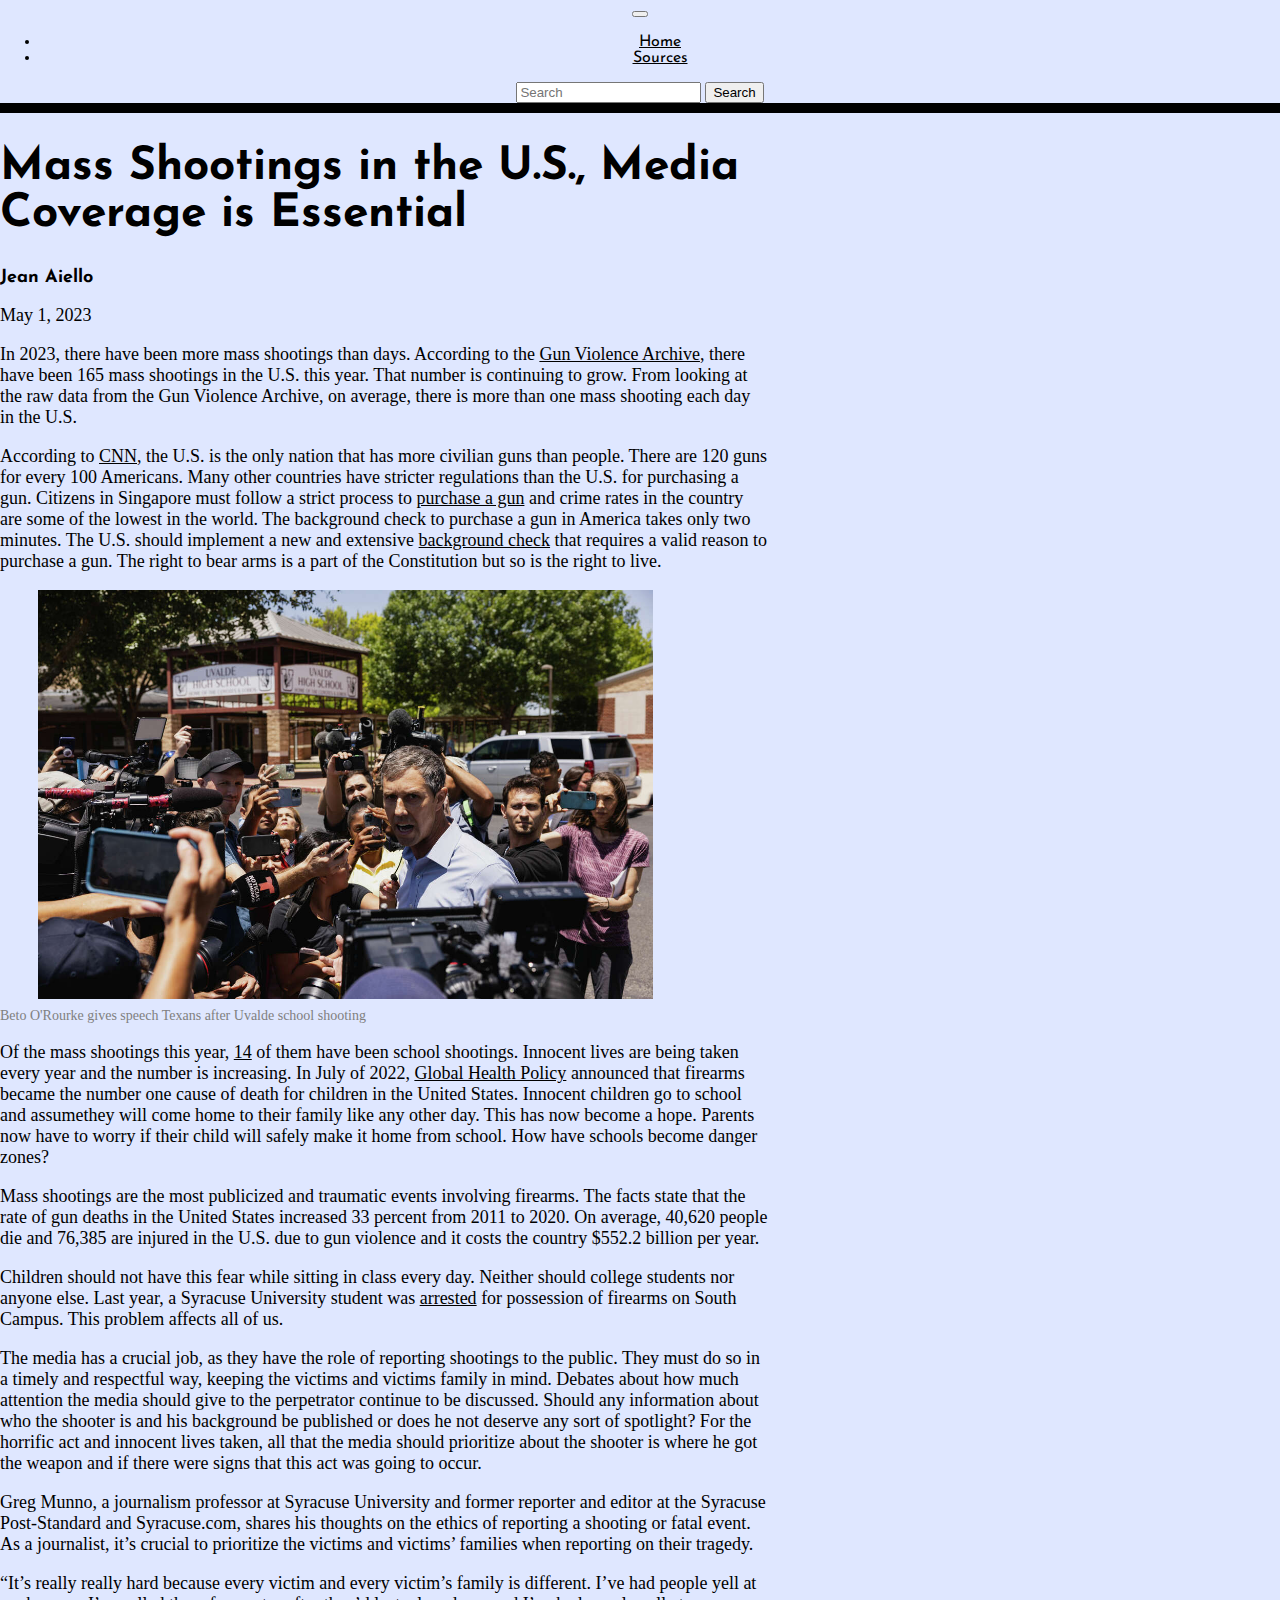
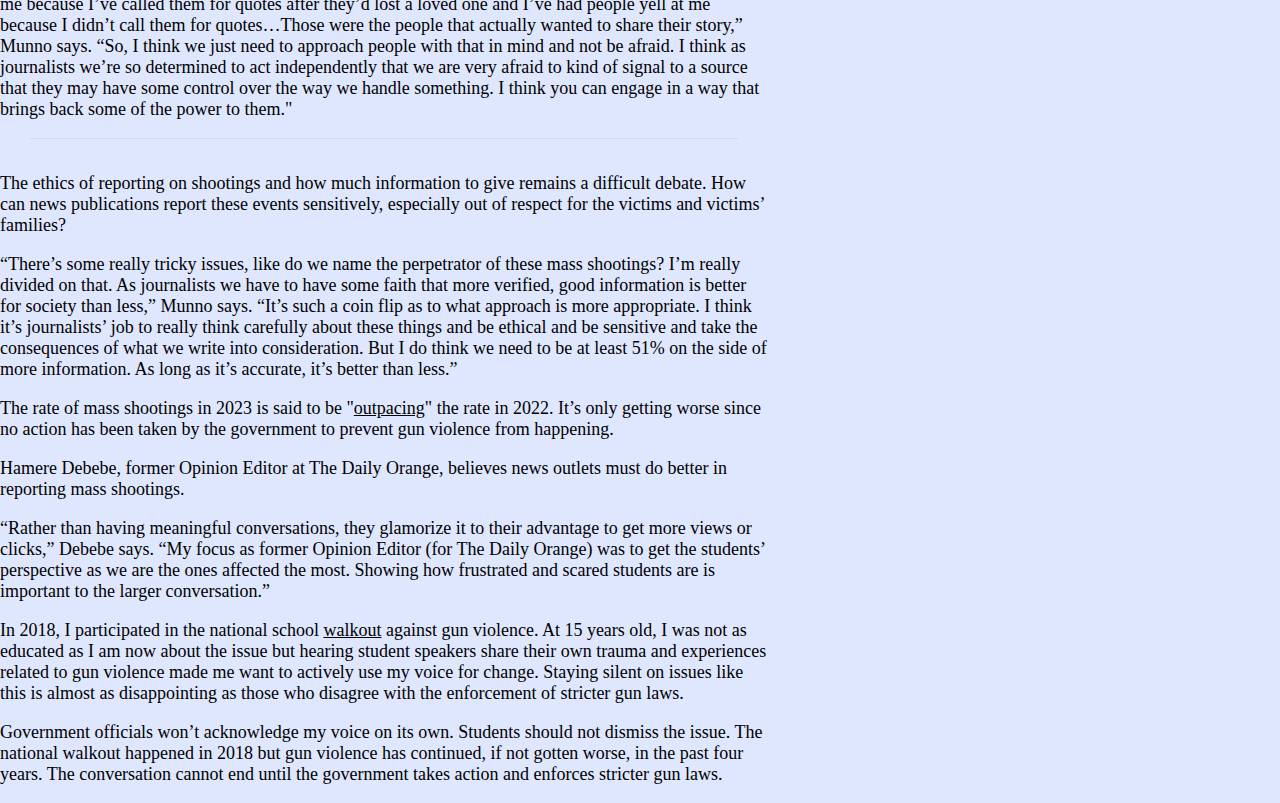
==== massshootingsmediacoverage.html @ d5dd96f1 "Add files via upload" ====
<!DOCTYPE html>
<html lang="en">
  <head>
    <meta charset="utf-8">

    <link rel="stylesheet" href="css/fonts/fonts.css">
    <link rel="stylesheet" href="jnlfinalmain.css">
    <link rel="preconnect" href="https://fonts.googleapis.com">
    <link rel="preconnect" href="https://fonts.gstatic.com" crossorigin>
    <link href="https://fonts.googleapis.com/css2?family=Josefin+Sans:wght@500&display=swap" rel="stylesheet">
    <link href="https://cdn.jsdelivr.net/npm/bootstrap@5.3.0-alpha3/dist/css/bootstrap.min.css" rel="stylesheet" integrity="sha384-KK94CHFLLe+nY2dmCWGMq91rCGa5gtU4mk92HdvYe+M/SXH301p5ILy+dN9+nJOZ" crossorigin="anonymous">
    <style>
      body {
        background-color: #DFE7FF;
      }
    </style>
  </head>
  <body>

    <div class="container">

      <div class="row">

        <div class="col">
      
          <nav class="navbar navbar-expand-lg bg-body-tertiary">
      <div class="container-fluid">
        <button class="navbar-toggler" type="button" data-bs-toggle="collapse" data-bs-target="#navbarSupportedContent" aria-controls="navbarSupportedContent" aria-expanded="false" aria-label="Toggle navigation">
          <span class="navbar-toggler-icon"></span>
        </button>
        <div class="collapse navbar-collapse" id="navbarSupportedContent">
          <ul class="navbar-nav me-auto mb-2 mb-lg-0">
            <li class="nav-item">
              <a class="nav-link active" aria-current="page" href="#">Home</a>
            </li>
            <li class="nav-item">
              <a class="nav-link active" href="https://docs.google.com/spreadsheets/d/1XQMjO-5_UGVssOjiPVIv0SybOjnzpSaMcqZqHkk5kwU/edit?usp=sharing">
            Sources
              </a>
            </li>
          </ul>
          <form class="d-flex" role="search">
            <input class="form-control me-2" type="search" placeholder="Search" aria-label="Search">
            <button class="btn btn-outline-success" type="submit">Search</button>
          </form>
        </div>
      </div>
    </nav>

        </div>
    
      </div>

      <div class="row">
    <article>

      <header>
        <h1 class="headline">Mass Shootings in the U.S., Media Coverage is Essential</h1>
        <p class="byline">Jean Aiello<p>May 1, 2023</p>
      </header>

      
      <div class="row">

        <div class="col-sm col-md-8">

          <p>In 2023, there have been more mass shootings than days. According to the <a href="https://www.gunviolencearchive.org/query/0484b316-f676-44bc-97ed-ecefeabae077/map///">Gun Violence Archive</a>, there have been 165 mass shootings in the U.S. this year. That number is continuing to grow. From looking at the raw data from the Gun Violence Archive, on average, there is more than one mass shooting each day in the U.S.</p>

          <p>According to <a href="https://www.cnn.com/2021/11/26/world/us-gun-culture-world-comparison-intl-cmd/index.html///">CNN</a>, the U.S. is the only nation that has more civilian guns than people. There are 120 guns for every 100 Americans. Many other countries have stricter regulations than the U.S. for purchasing a gun. Citizens in Singapore must follow a strict process to <a href="https://www.gunpolicy.org/firearms/region/singapore///">purchase a gun</a> and crime rates in the country are some of the lowest in the world. The background check to purchase a gun in America takes only two minutes. The U.S. should implement a new and extensive <a href="https://money.cnn.com/2015/06/19/news/guns-background-checks/index.html///">background check</a> that requires a valid reason to purchase a gun. The right to bear arms is a part of the Constitution but so is the right to live.</p>

        </div>

        <div class="col-sm col-md-0.5">
          <img class="simage" src="reporters.jpeg">
          <p class="caption">Beto O'Rourke gives speech Texans after Uvalde school shooting</p>
        </div>
      </div>

      <p>Of the mass shootings this year, <a href="https://www.edweek.org/leadership/school-shootings-this-year-how-many-and-where/2023/01#:~:text=In%202023%2C%20we%20continue%20this,158%20such%20shootings%20since%202018%20///">14</a> of them have been school shootings. Innocent lives are being taken every year and the number is increasing. In July of 2022, <a href="https://www.kff.org/global-health-policy/issue-brief/child-and-teen-firearm-mortality-in-the-u-s-and-peer-countries////">Global Health Policy</a> announced that firearms became the number one cause of death for children in the United States. Innocent children go to school and assumethey will come home to their family like any other day. This has now become a hope. Parents now have to worry if their child will safely make it home from school. How have schools become danger zones?</p>

      <p>Mass shootings are the most publicized and traumatic events involving firearms. The facts state that the rate of gun deaths in the United States increased 33 percent from 2011 to 2020. On average, 40,620 people die and 76,385 are injured in the U.S. due to gun violence and it costs the country $552.2 billion per year.</p>


      <p>Children should not have this fear while sitting in class every day. Neither should college students nor anyone else. Last year, a Syracuse University student was <a href="https://dailyorange.com/2021/07/student-arrested-possession-firearms////">arrested</a> for possession of firearms on South Campus. This problem affects all of us.</p>

       <div>
        <script type="text/javascript" defer src="https://datawrapper.dwcdn.net/ccN2K/embed.js?v=1" charset="utf-8"></script><noscript><img src="https://datawrapper.dwcdn.net/ccN2K/full.png" alt="" /></noscript>
      </div>

      <p>The media has a crucial job, as they have the role of reporting shootings to the public. They must do so in a timely and respectful way, keeping the victims and victims family in mind. Debates about how much attention the media should give to the perpetrator continue to be discussed. Should any information about who the shooter is and his background be published or does he not deserve any sort of spotlight? For the horrific act and innocent lives taken, all that the media should prioritize about the shooter is where he got the weapon and if there were signs that this act was going to occur.</p>

      <p>Greg Munno, a journalism professor at Syracuse University and former reporter and editor at the Syracuse Post-Standard and Syracuse.com, shares his thoughts on the ethics of reporting a shooting or fatal event. As a journalist, it’s crucial to prioritize the victims and victims’ families when reporting on their tragedy.</p>
      <p>“It’s really really hard because every victim and every victim’s family is different. I’ve had people yell at me because I’ve called them for quotes after they’d lost a loved one and I’ve had people yell at me because I didn’t call them for quotes…Those were the people that actually wanted to share their story,” Munno says. “So, I think we just need to approach people with that in mind and not be afraid. I think as journalists we’re so determined to act independently that we are very afraid to kind of signal to a source that they may have some control over the way we handle something. I think you can engage in a way that brings back some of the power to them."</p>

      <div class="infogram-embed" data-id="a32eb466-44a8-42a6-b55f-9a1b4545afba" data-type="interactive" data-title="Note Board"></div><script>!function(e,i,n,s){var t="InfogramEmbeds",d=e.getElementsByTagName("script")[0];if(window[t]&&window[t].initialized)window[t].process&&window[t].process();else if(!e.getElementById(n)){var o=e.createElement("script");o.async=1,o.id=n,o.src="https://e.infogram.com/js/dist/embed-loader-min.js",d.parentNode.insertBefore(o,d)}}(document,0,"infogram-async");</script><div style="padding:8px 0;font-family:Arial!important;font-size:13px!important;line-height:15px!important;text-align:center;border-top:1px solid #dadada;margin:0 30px"></div>


      <p>The ethics of reporting on shootings and how much information to give remains a difficult debate. How can news publications report these events sensitively, especially out of respect for the victims and victims’ families?</p>
      <p>“There’s some really tricky issues, like do we name the perpetrator of these mass shootings? I’m really divided on that. As journalists we have to have some faith that more verified, good information is better for society than less,” Munno says. “It’s such a coin flip as to what approach is more appropriate. I think it’s journalists’ job to really think carefully about these things and be ethical and be sensitive and take the consequences of what we write into consideration. But I do think we need to be at least 51% on the side of more information. As long as it’s accurate, it’s better than less.”</p>

      <p>The rate of mass shootings in 2023 is said to be "<a href="https://www.westernslopenow.com/crime/the-us-surpasses-140-mass-shootings-in-2023-heres-every-event-mapped////">outpacing</a>" the rate in 2022. It’s only getting worse since no action has been taken by the government to prevent gun violence from happening.</p>


      <div class="flourish-embed flourish-map" data-src="visualisation/13508793"><script src="https://public.flourish.studio/resources/embed.js"></script></div>

      <p>Hamere Debebe, former Opinion Editor at The Daily Orange, believes news outlets must do better in reporting mass shootings.</p>
      <p>“Rather than having meaningful conversations, they glamorize it to their advantage to get more views or clicks,” Debebe says. “My focus as former Opinion Editor (for The Daily Orange) was to get the students’ perspective as we are the ones affected the most. Showing how frustrated and scared students are is important to the larger conversation.”</p>


      <p>In 2018, I participated in the national school <a href="https://www.nytimes.com/2018/03/14/us/school-walkout.html///">walkout</a> against gun violence. At 15 years old, I was not as educated as I am now about the issue but hearing student speakers share their own trauma and experiences related to gun violence made me want to actively use my voice for change. Staying silent on issues like this is almost as disappointing as those who disagree with the enforcement of stricter gun laws.</p>

      <p>Government officials won’t acknowledge my voice on its own. Students should not dismiss the issue. The national walkout happened in 2018 but gun violence has continued, if not gotten worse, in the past four years. The conversation cannot end until the government takes action and enforces stricter gun laws.</p>


      </article>

      <script src="https://cdn.jsdelivr.net/npm/bootstrap@5.3.0-alpha3/dist/js/bootstrap.bundle.min.js" integrity="sha384-ENjdO4Dr2bkBIFxQpeoTz1HIcje39Wm4jDKdf19U8gI4ddQ3GYNS7NTKfAdVQSZe" crossorigin="anonymous"></script>
  </body>
</html>
---- jnlfinalmain.css ----
body {
  margin: 0px;
  padding: 0px;
  background-color: #DFE7FF;
}

.logo {
  width: 100px;
}

.simage{
  width: 80%;
  margin-left: 5%;
}

.flourish-embed{
  width: 70%;
  margin-left: 15%;
}

.infogram-embed{
  width: 70%;
  margin-left: 15%;
}

.navbar{
  padding: 0px;
  margin: 0px;
}

nav {
  border-bottom: 10px solid black;
  padding: 0px;
  margin: 0px;
  text-align: center;
}


.card {
  font-family: 'Josefin Sans', sans-serif;
}


.logoname {
  font-family: Basier, Arial, sans-serif;
  font-size: 45px;
  letter-spacing: 1px;
  font-weight: bold;
}

.sitemotto {
  color: #2c23cb;
  font-family: Basier, Arial, sans-serif;
  font-size: 20px;
  text-transform: uppercase;
  letter-spacing: 1px;
  font-weight: bold;
}

article {
  margin-left: 0%;
  width: 60%;
}

header {
    margin-top: 15px;
    font-family: Basier, Arial, sans-serif;
    font-size: 20px;
}

h1 {
  font-size: 46px;
}

.navbar-brand {
  font-family: 'Josefin Sans', sans-serif;
}

.nav-item {
  font-family: 'Josefin Sans', sans-serif;
}

.headline {
  font-family: 'Josefin Sans', sans-serif;
}

.sub {
  font-family: 'Josefin Sans', sans-serif;
}

.byline {
  font-family: 'Josefin Sans', sans-serif;
  font-weight: bold;
}

.tdpad {
  padding: 15px;
}

p {
  font-family: Pensum, "Times New Roman", serif;
  font-size: 18px;
}

.story_image {
  width: 75%;
  margin-left: 12.5%;
}

.caption {
  color: gray;
  font-size: 14px;
  margin-top: 5px;
  margin-left: 0%;
}

a {
  color: black;
}

a:hover {
  color: #717171;
  text-decoration-color: #ffcb04;
}
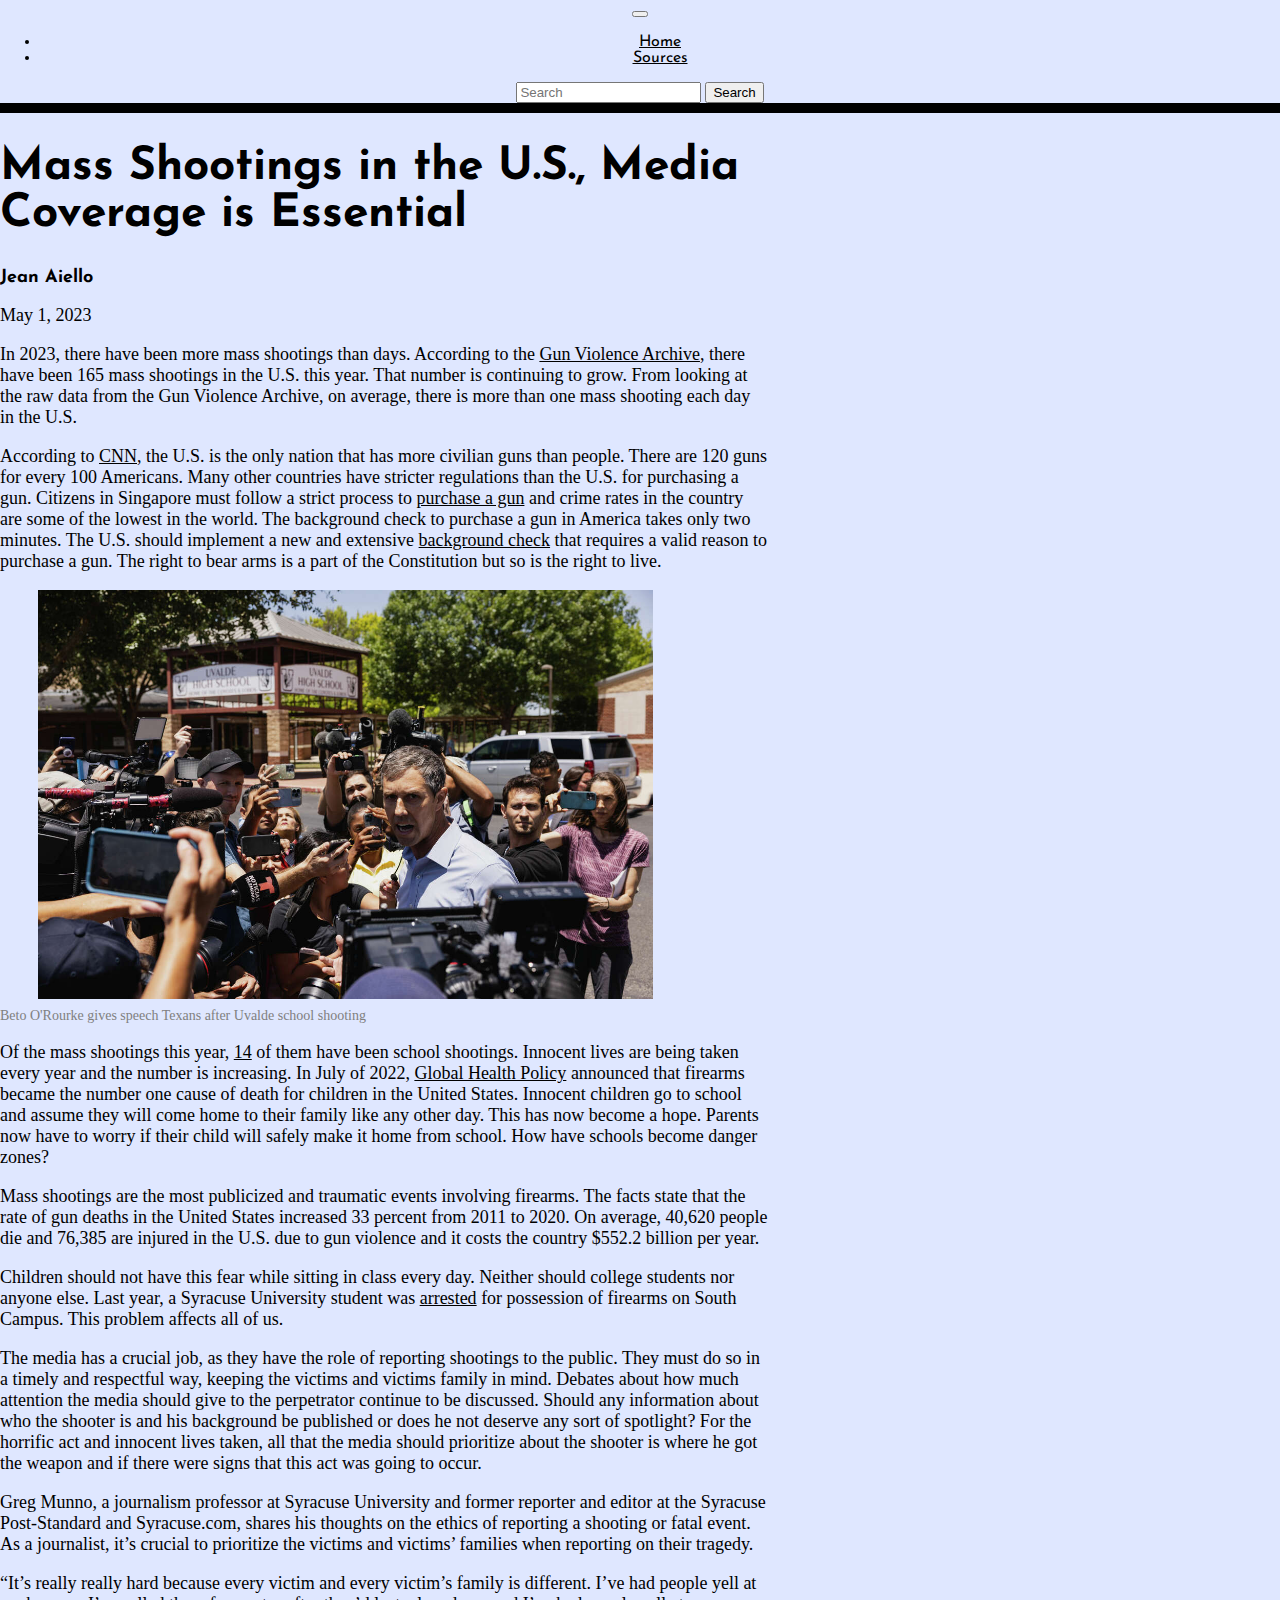
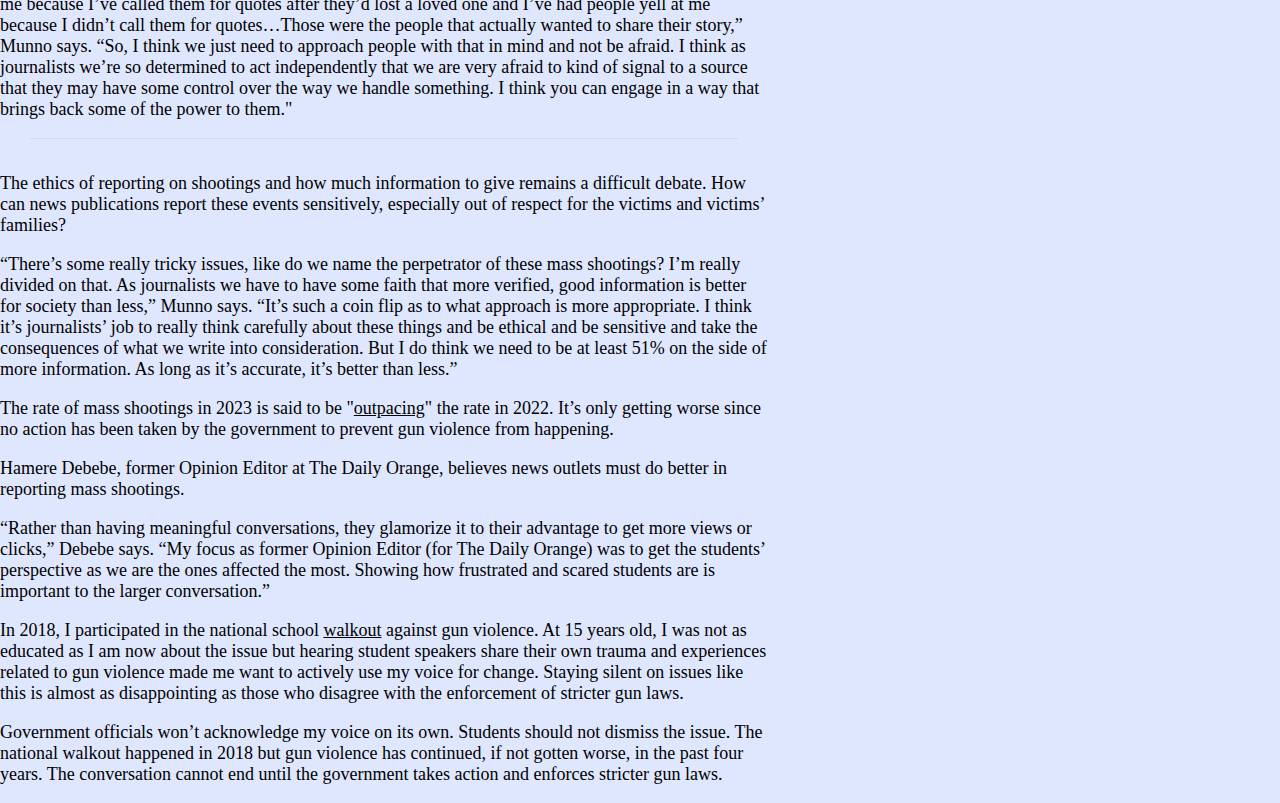
==== commit 6dcbd6d1: "Update massshootingsmediacoverage.html" ====
--- a/massshootingsmediacoverage.html
+++ b/massshootingsmediacoverage.html
@@ -76,7 +76,7 @@
         </div>
       </div>
 
-      <p>Of the mass shootings this year, <a href="https://www.edweek.org/leadership/school-shootings-this-year-how-many-and-where/2023/01#:~:text=In%202023%2C%20we%20continue%20this,158%20such%20shootings%20since%202018%20///">14</a> of them have been school shootings. Innocent lives are being taken every year and the number is increasing. In July of 2022, <a href="https://www.kff.org/global-health-policy/issue-brief/child-and-teen-firearm-mortality-in-the-u-s-and-peer-countries////">Global Health Policy</a> announced that firearms became the number one cause of death for children in the United States. Innocent children go to school and assumethey will come home to their family like any other day. This has now become a hope. Parents now have to worry if their child will safely make it home from school. How have schools become danger zones?</p>
+      <p>Of the mass shootings this year, <a href="https://www.edweek.org/leadership/school-shootings-this-year-how-many-and-where/2023/01#:~:text=In%202023%2C%20we%20continue%20this,158%20such%20shootings%20since%202018%20///">14</a> of them have been school shootings. Innocent lives are being taken every year and the number is increasing. In July of 2022, <a href="https://www.kff.org/global-health-policy/issue-brief/child-and-teen-firearm-mortality-in-the-u-s-and-peer-countries////">Global Health Policy</a> announced that firearms became the number one cause of death for children in the United States. Innocent children go to school and assume they will come home to their family like any other day. This has now become a hope. Parents now have to worry if their child will safely make it home from school. How have schools become danger zones?</p>
 
       <p>Mass shootings are the most publicized and traumatic events involving firearms. The facts state that the rate of gun deaths in the United States increased 33 percent from 2011 to 2020. On average, 40,620 people die and 76,385 are injured in the U.S. due to gun violence and it costs the country $552.2 billion per year.</p>
 
@@ -116,4 +116,4 @@
 
       <script src="https://cdn.jsdelivr.net/npm/bootstrap@5.3.0-alpha3/dist/js/bootstrap.bundle.min.js" integrity="sha384-ENjdO4Dr2bkBIFxQpeoTz1HIcje39Wm4jDKdf19U8gI4ddQ3GYNS7NTKfAdVQSZe" crossorigin="anonymous"></script>
   </body>
-</html>+</html>
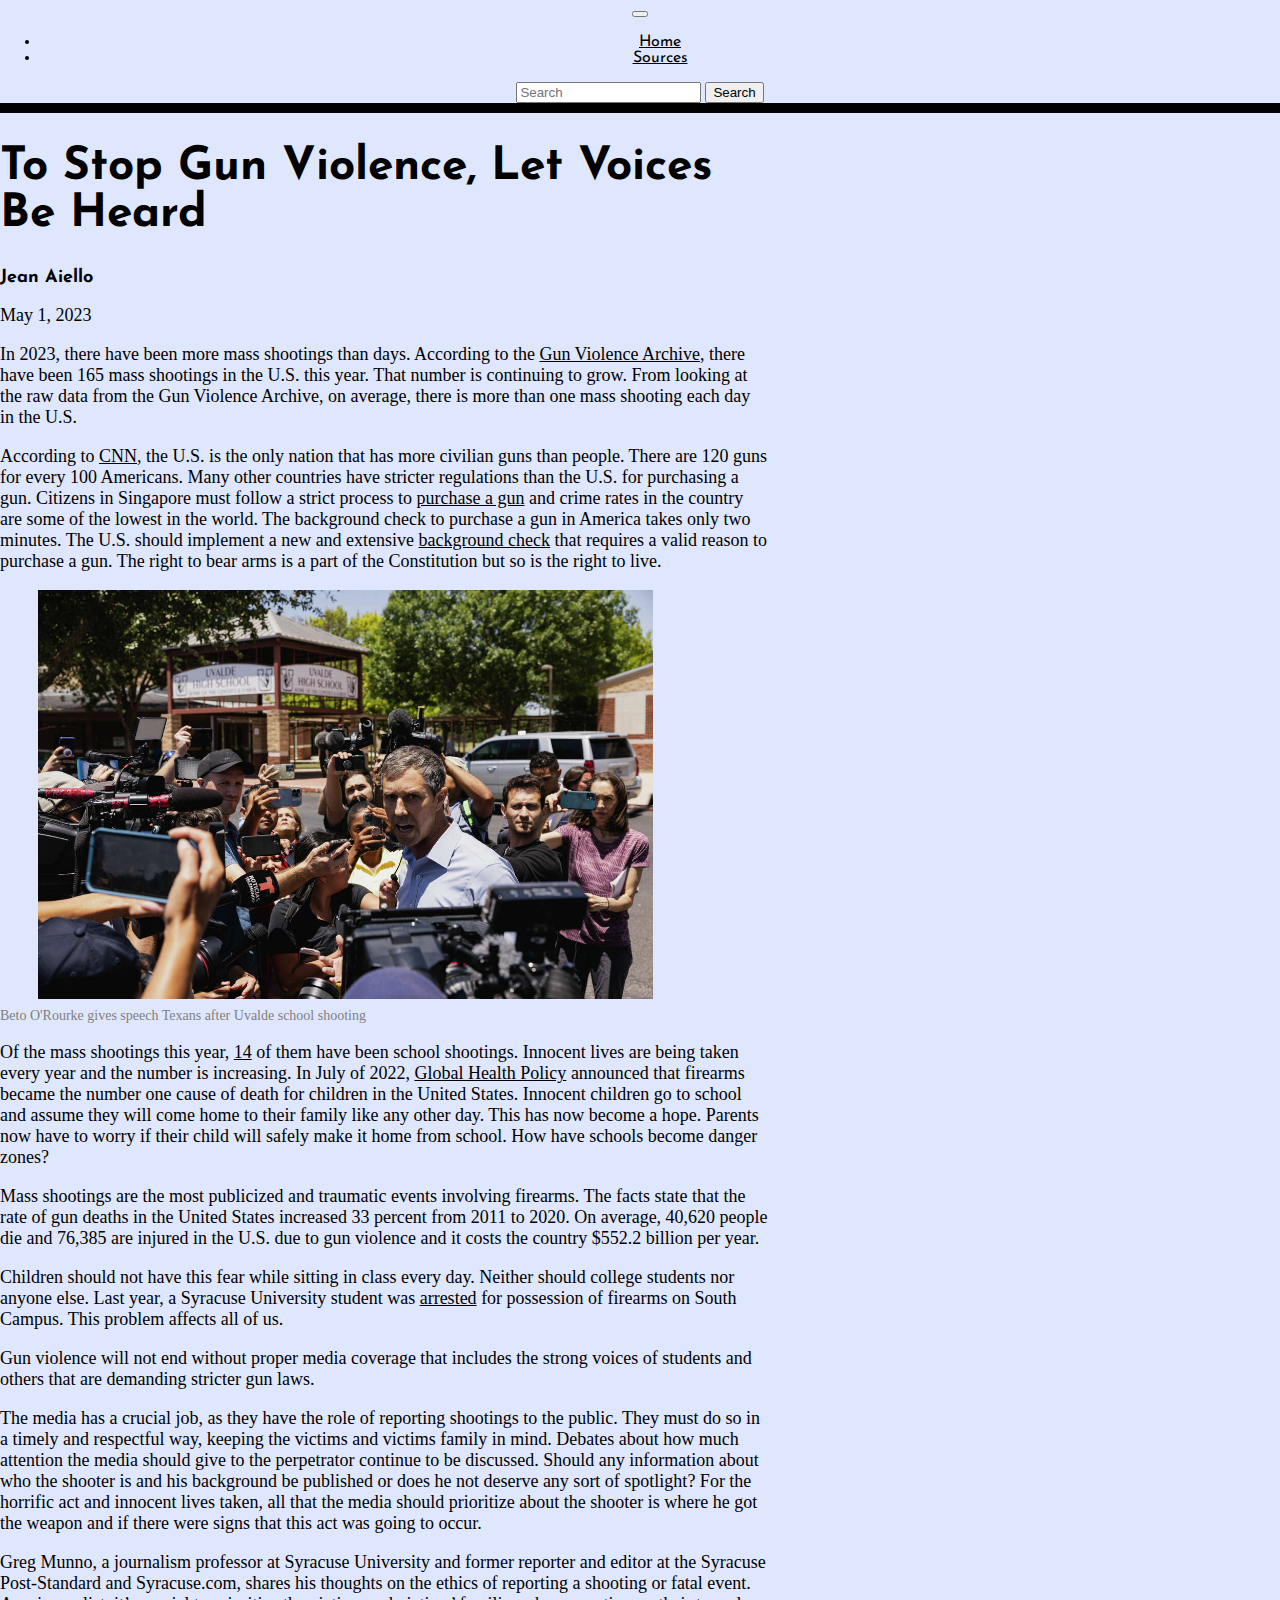
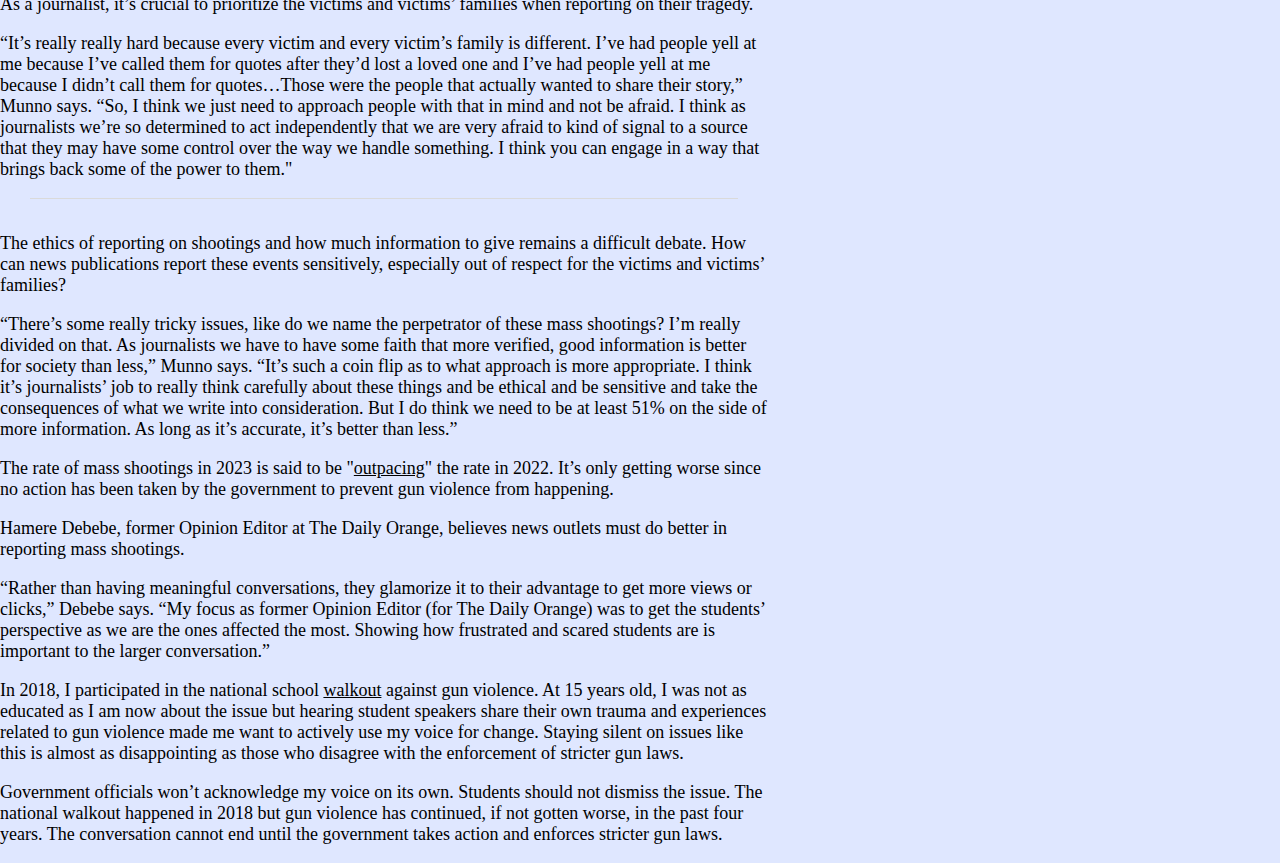
==== commit 7aa91a49: "Update massshootingsmediacoverage.html" ====
--- a/massshootingsmediacoverage.html
+++ b/massshootingsmediacoverage.html
@@ -55,7 +55,7 @@
     <article>
 
       <header>
-        <h1 class="headline">Mass Shootings in the U.S., Media Coverage is Essential</h1>
+        <h1 class="headline">To Stop Gun Violence, Let Voices Be Heard</h1>
         <p class="byline">Jean Aiello<p>May 1, 2023</p>
       </header>
 
@@ -83,6 +83,7 @@
 
       <p>Children should not have this fear while sitting in class every day. Neither should college students nor anyone else. Last year, a Syracuse University student was <a href="https://dailyorange.com/2021/07/student-arrested-possession-firearms////">arrested</a> for possession of firearms on South Campus. This problem affects all of us.</p>
 
+      <p>Gun violence will not end without proper media coverage that includes the strong voices of students and others that are demanding stricter gun laws. 
        <div>
         <script type="text/javascript" defer src="https://datawrapper.dwcdn.net/ccN2K/embed.js?v=1" charset="utf-8"></script><noscript><img src="https://datawrapper.dwcdn.net/ccN2K/full.png" alt="" /></noscript>
       </div>
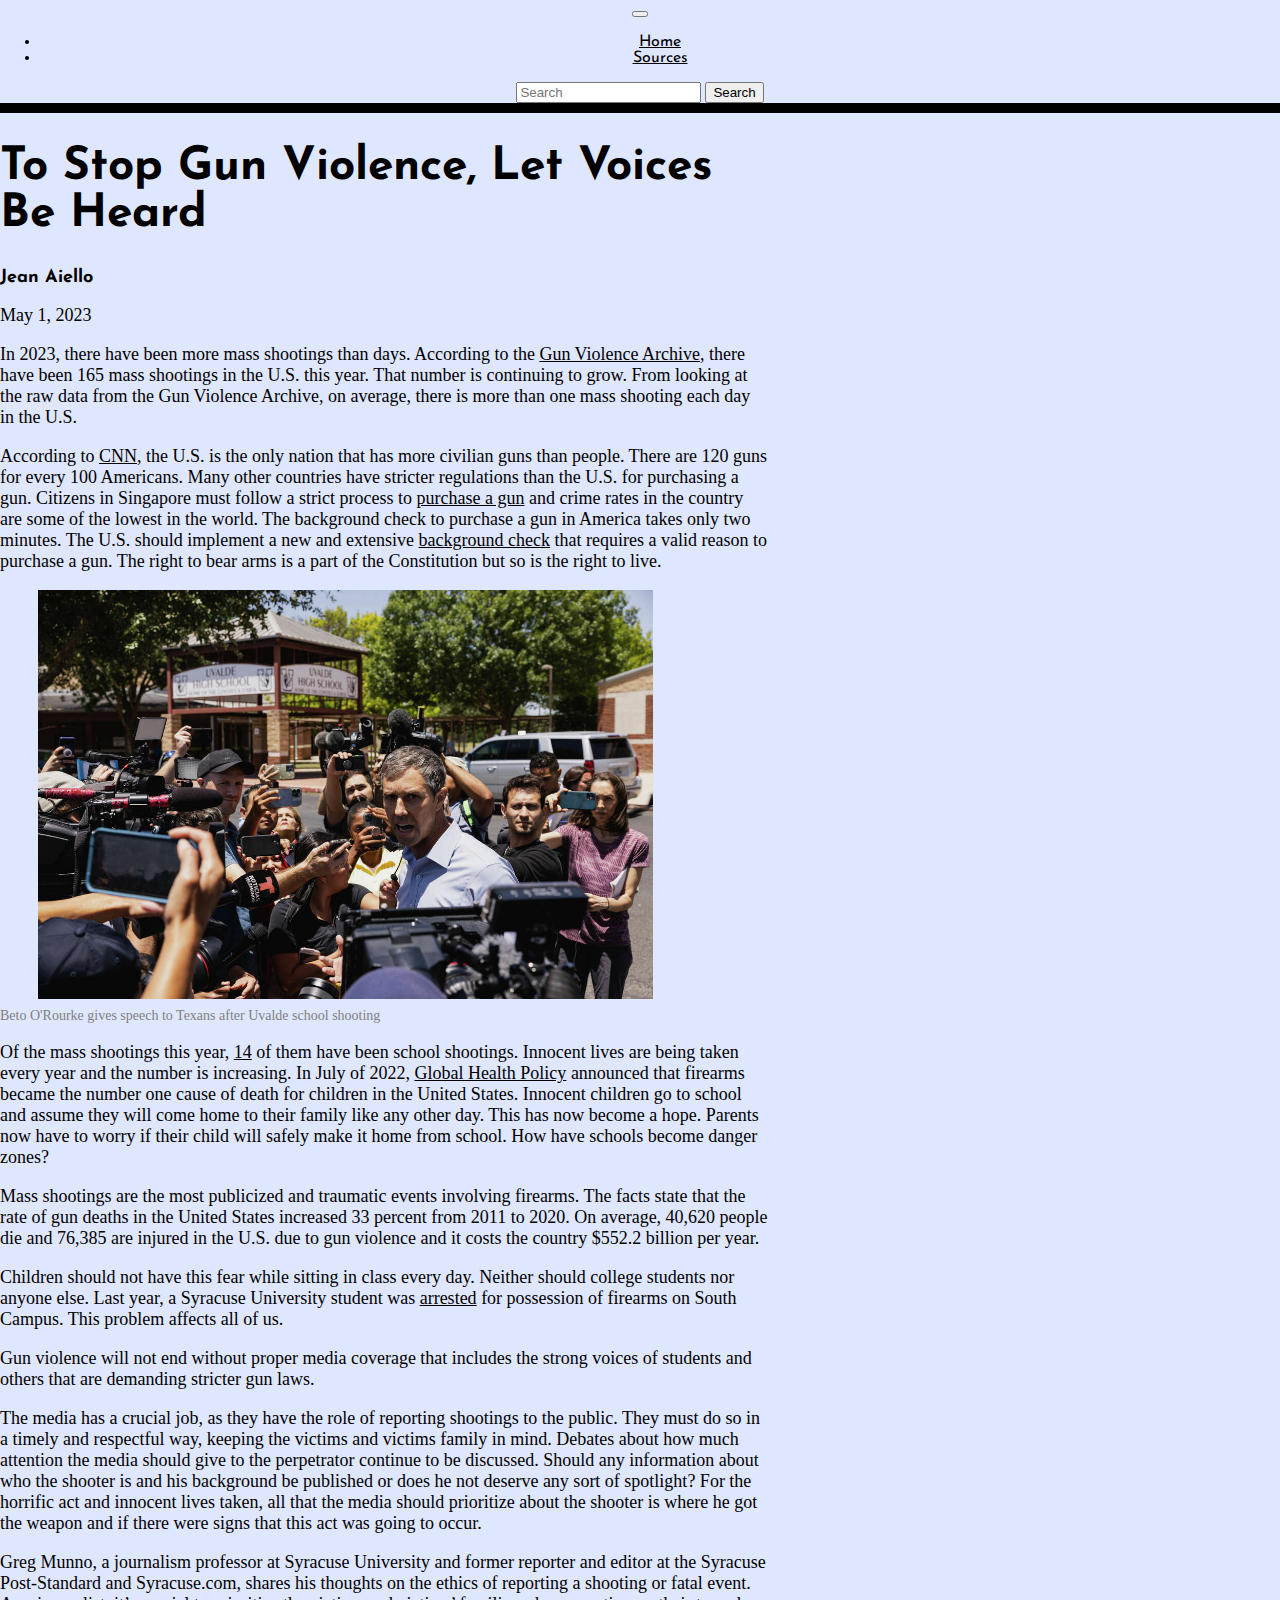
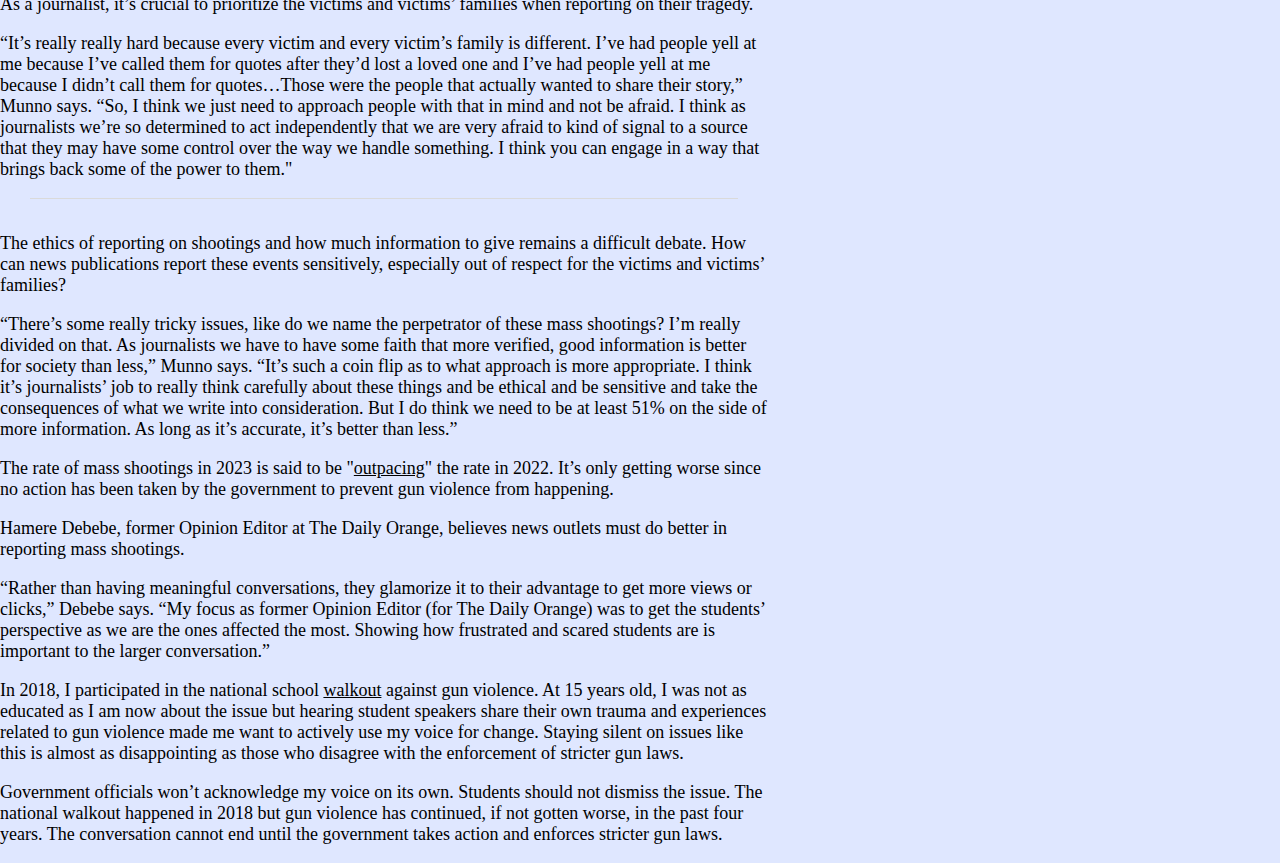
==== commit 9c697809: "Update massshootingsmediacoverage.html" ====
--- a/massshootingsmediacoverage.html
+++ b/massshootingsmediacoverage.html
@@ -72,7 +72,7 @@
 
         <div class="col-sm col-md-0.5">
           <img class="simage" src="reporters.jpeg">
-          <p class="caption">Beto O'Rourke gives speech Texans after Uvalde school shooting</p>
+          <p class="caption">Beto O'Rourke gives speech to Texans after Uvalde school shooting</p>
         </div>
       </div>
 
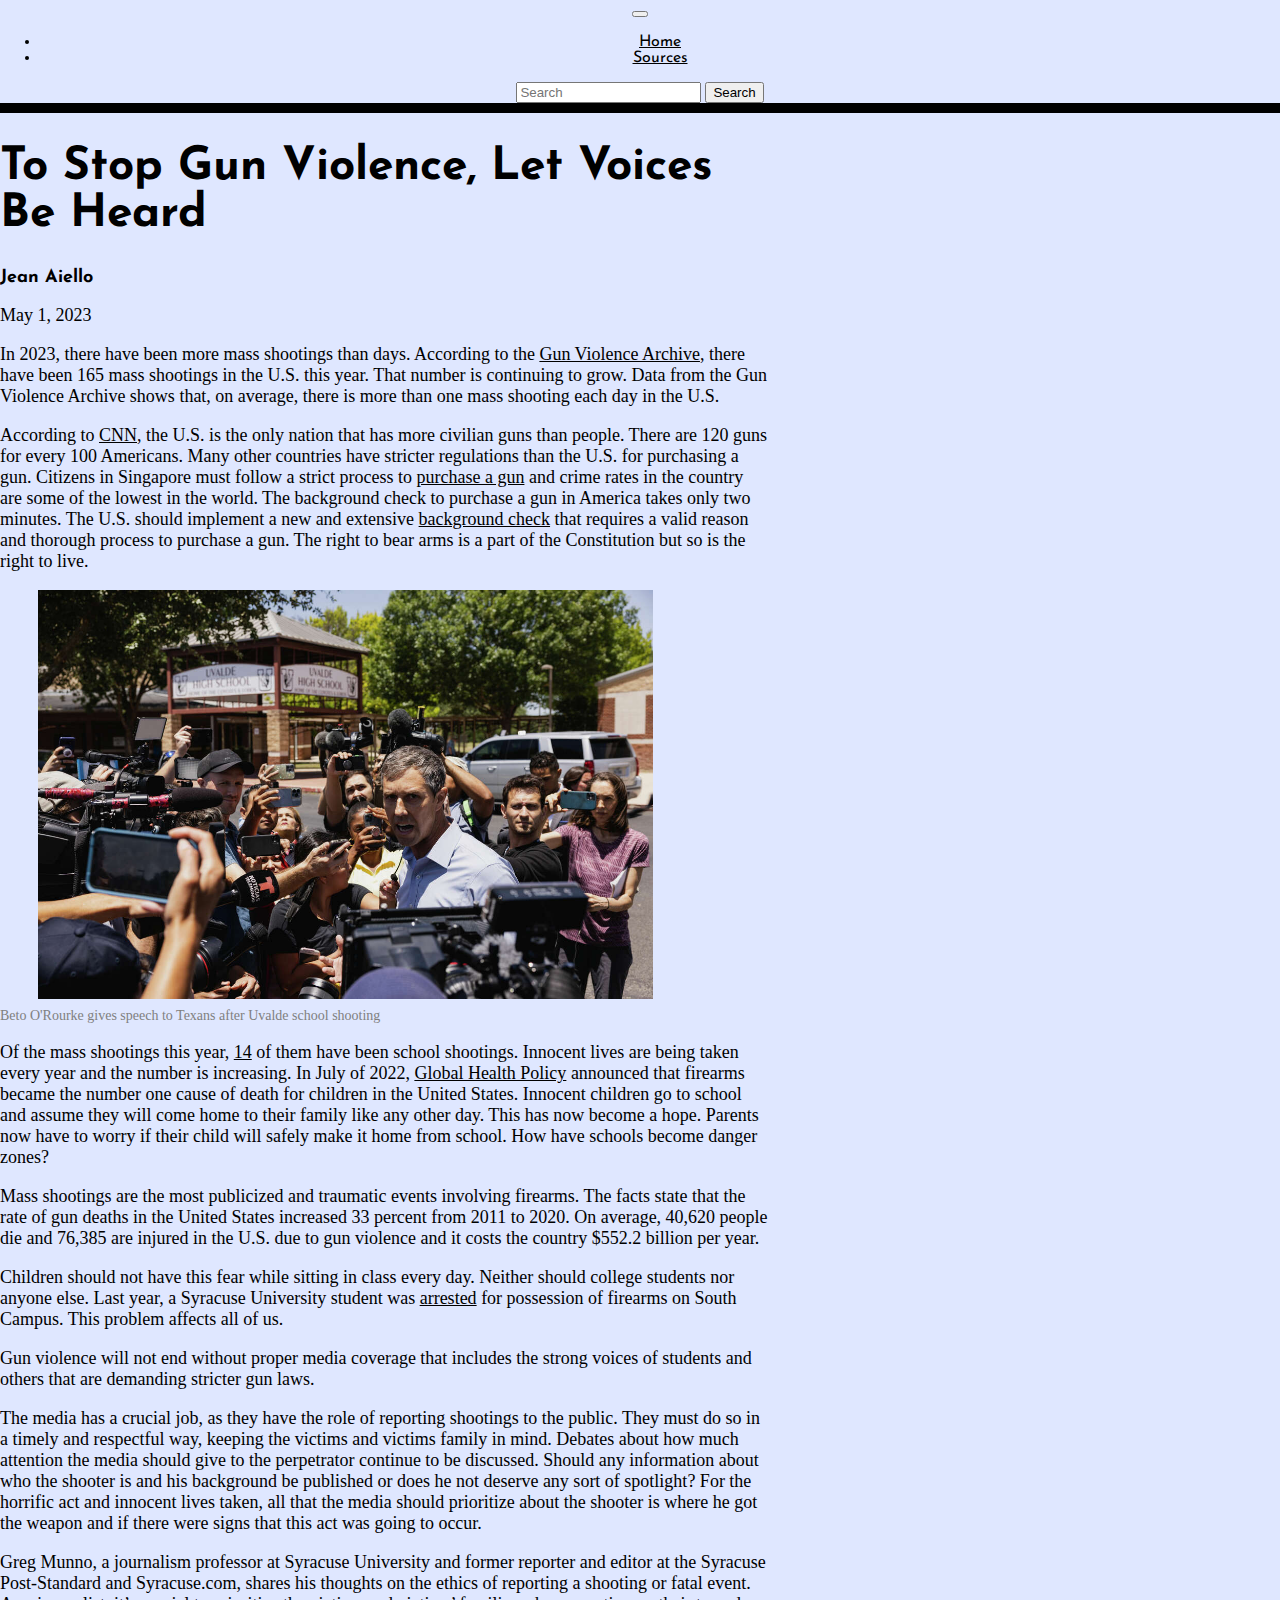
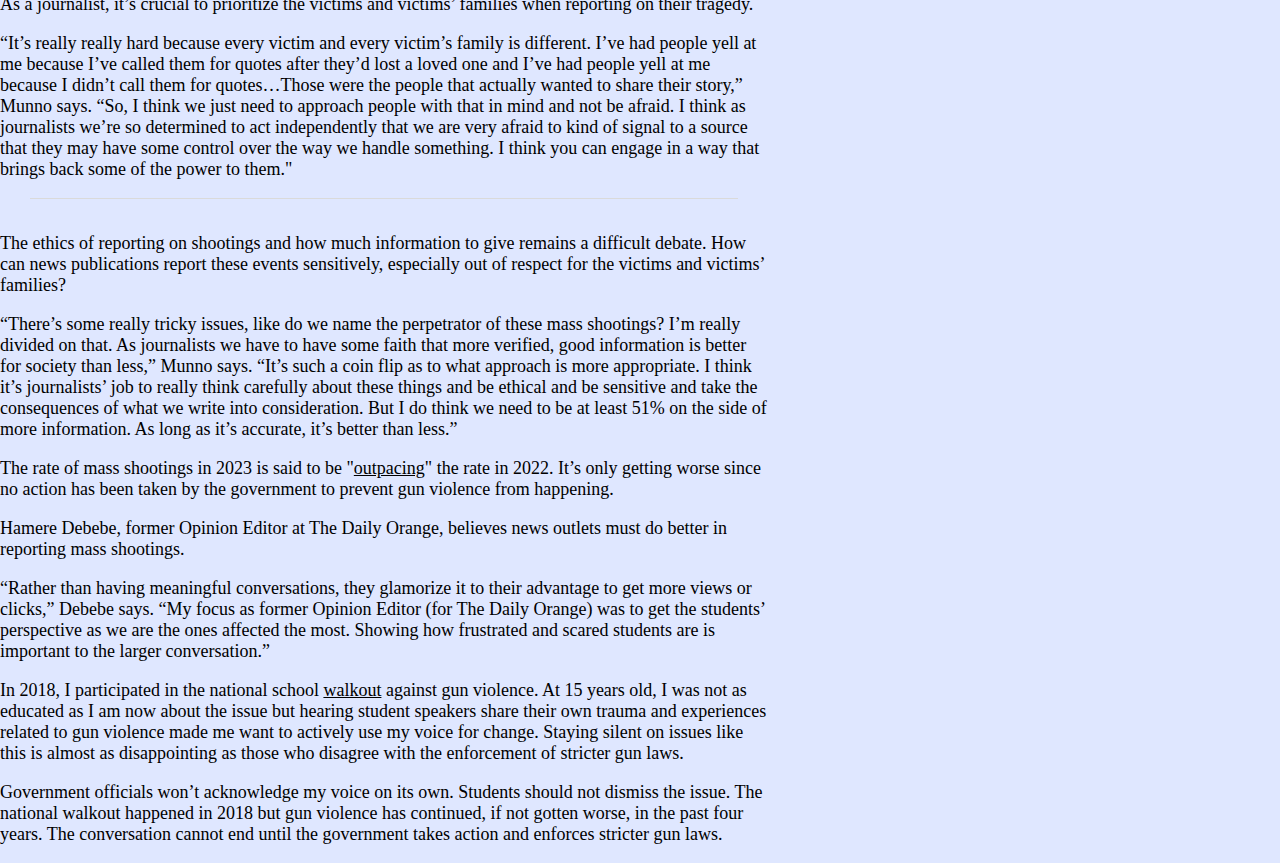
==== commit 8a1167c7: "Update massshootingsmediacoverage.html" ====
--- a/massshootingsmediacoverage.html
+++ b/massshootingsmediacoverage.html
@@ -64,9 +64,9 @@
 
         <div class="col-sm col-md-8">
 
-          <p>In 2023, there have been more mass shootings than days. According to the <a href="https://www.gunviolencearchive.org/query/0484b316-f676-44bc-97ed-ecefeabae077/map///">Gun Violence Archive</a>, there have been 165 mass shootings in the U.S. this year. That number is continuing to grow. From looking at the raw data from the Gun Violence Archive, on average, there is more than one mass shooting each day in the U.S.</p>
+          <p>In 2023, there have been more mass shootings than days. According to the <a href="https://www.gunviolencearchive.org/query/0484b316-f676-44bc-97ed-ecefeabae077/map///">Gun Violence Archive</a>, there have been 165 mass shootings in the U.S. this year. That number is continuing to grow. Data from the Gun Violence Archive shows that, on average, there is more than one mass shooting each day in the U.S.</p>
 
-          <p>According to <a href="https://www.cnn.com/2021/11/26/world/us-gun-culture-world-comparison-intl-cmd/index.html///">CNN</a>, the U.S. is the only nation that has more civilian guns than people. There are 120 guns for every 100 Americans. Many other countries have stricter regulations than the U.S. for purchasing a gun. Citizens in Singapore must follow a strict process to <a href="https://www.gunpolicy.org/firearms/region/singapore///">purchase a gun</a> and crime rates in the country are some of the lowest in the world. The background check to purchase a gun in America takes only two minutes. The U.S. should implement a new and extensive <a href="https://money.cnn.com/2015/06/19/news/guns-background-checks/index.html///">background check</a> that requires a valid reason to purchase a gun. The right to bear arms is a part of the Constitution but so is the right to live.</p>
+          <p>According to <a href="https://www.cnn.com/2021/11/26/world/us-gun-culture-world-comparison-intl-cmd/index.html///">CNN</a>, the U.S. is the only nation that has more civilian guns than people. There are 120 guns for every 100 Americans. Many other countries have stricter regulations than the U.S. for purchasing a gun. Citizens in Singapore must follow a strict process to <a href="https://www.gunpolicy.org/firearms/region/singapore///">purchase a gun</a> and crime rates in the country are some of the lowest in the world. The background check to purchase a gun in America takes only two minutes. The U.S. should implement a new and extensive <a href="https://money.cnn.com/2015/06/19/news/guns-background-checks/index.html///">background check</a> that requires a valid reason and thorough process to purchase a gun. The right to bear arms is a part of the Constitution but so is the right to live.</p>
 
         </div>
 
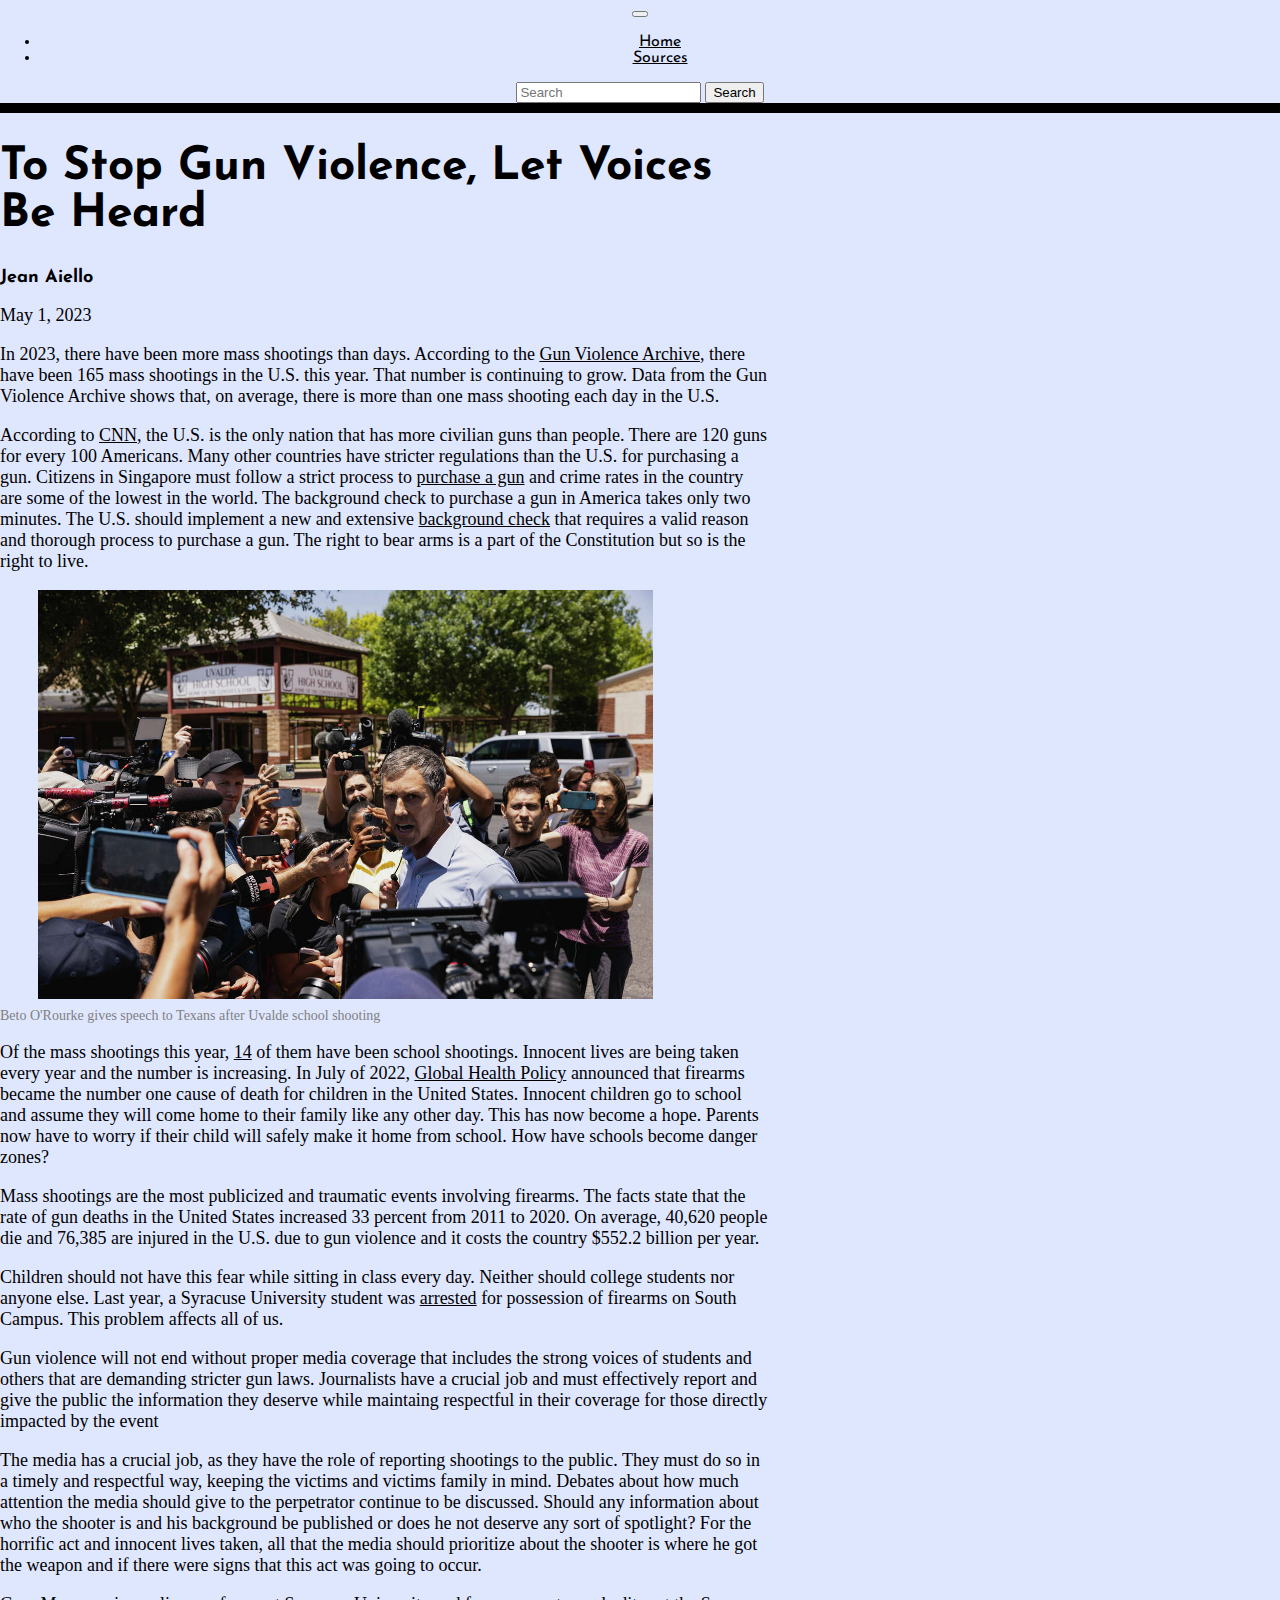
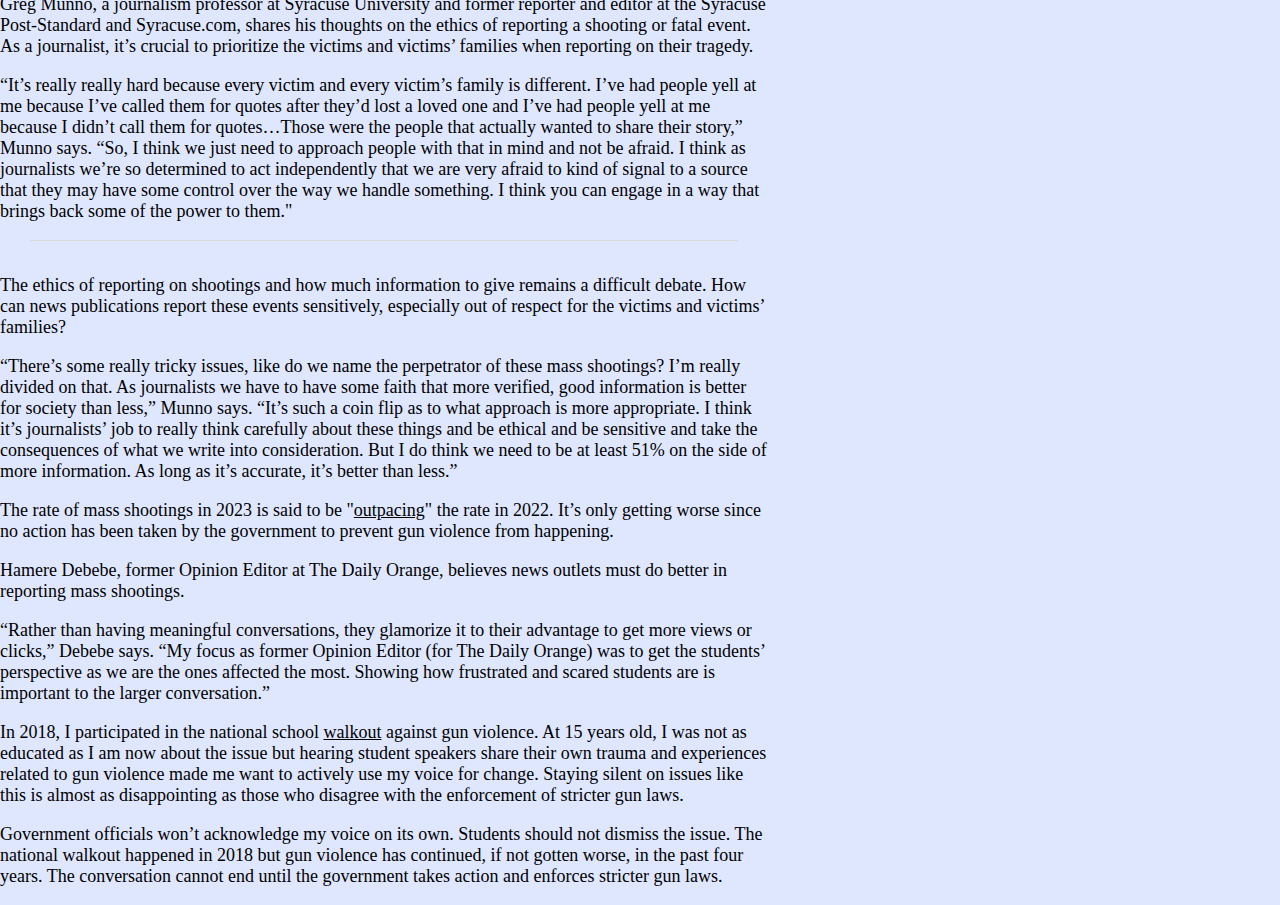
==== commit b828e32d: "Update massshootingsmediacoverage.html" ====
--- a/massshootingsmediacoverage.html
+++ b/massshootingsmediacoverage.html
@@ -83,7 +83,7 @@
 
       <p>Children should not have this fear while sitting in class every day. Neither should college students nor anyone else. Last year, a Syracuse University student was <a href="https://dailyorange.com/2021/07/student-arrested-possession-firearms////">arrested</a> for possession of firearms on South Campus. This problem affects all of us.</p>
 
-      <p>Gun violence will not end without proper media coverage that includes the strong voices of students and others that are demanding stricter gun laws. 
+      <p>Gun violence will not end without proper media coverage that includes the strong voices of students and others that are demanding stricter gun laws. Journalists have a crucial job and must effectively report and give the public the information they deserve while maintaing respectful in their coverage for those directly impacted by the event 
        <div>
         <script type="text/javascript" defer src="https://datawrapper.dwcdn.net/ccN2K/embed.js?v=1" charset="utf-8"></script><noscript><img src="https://datawrapper.dwcdn.net/ccN2K/full.png" alt="" /></noscript>
       </div>
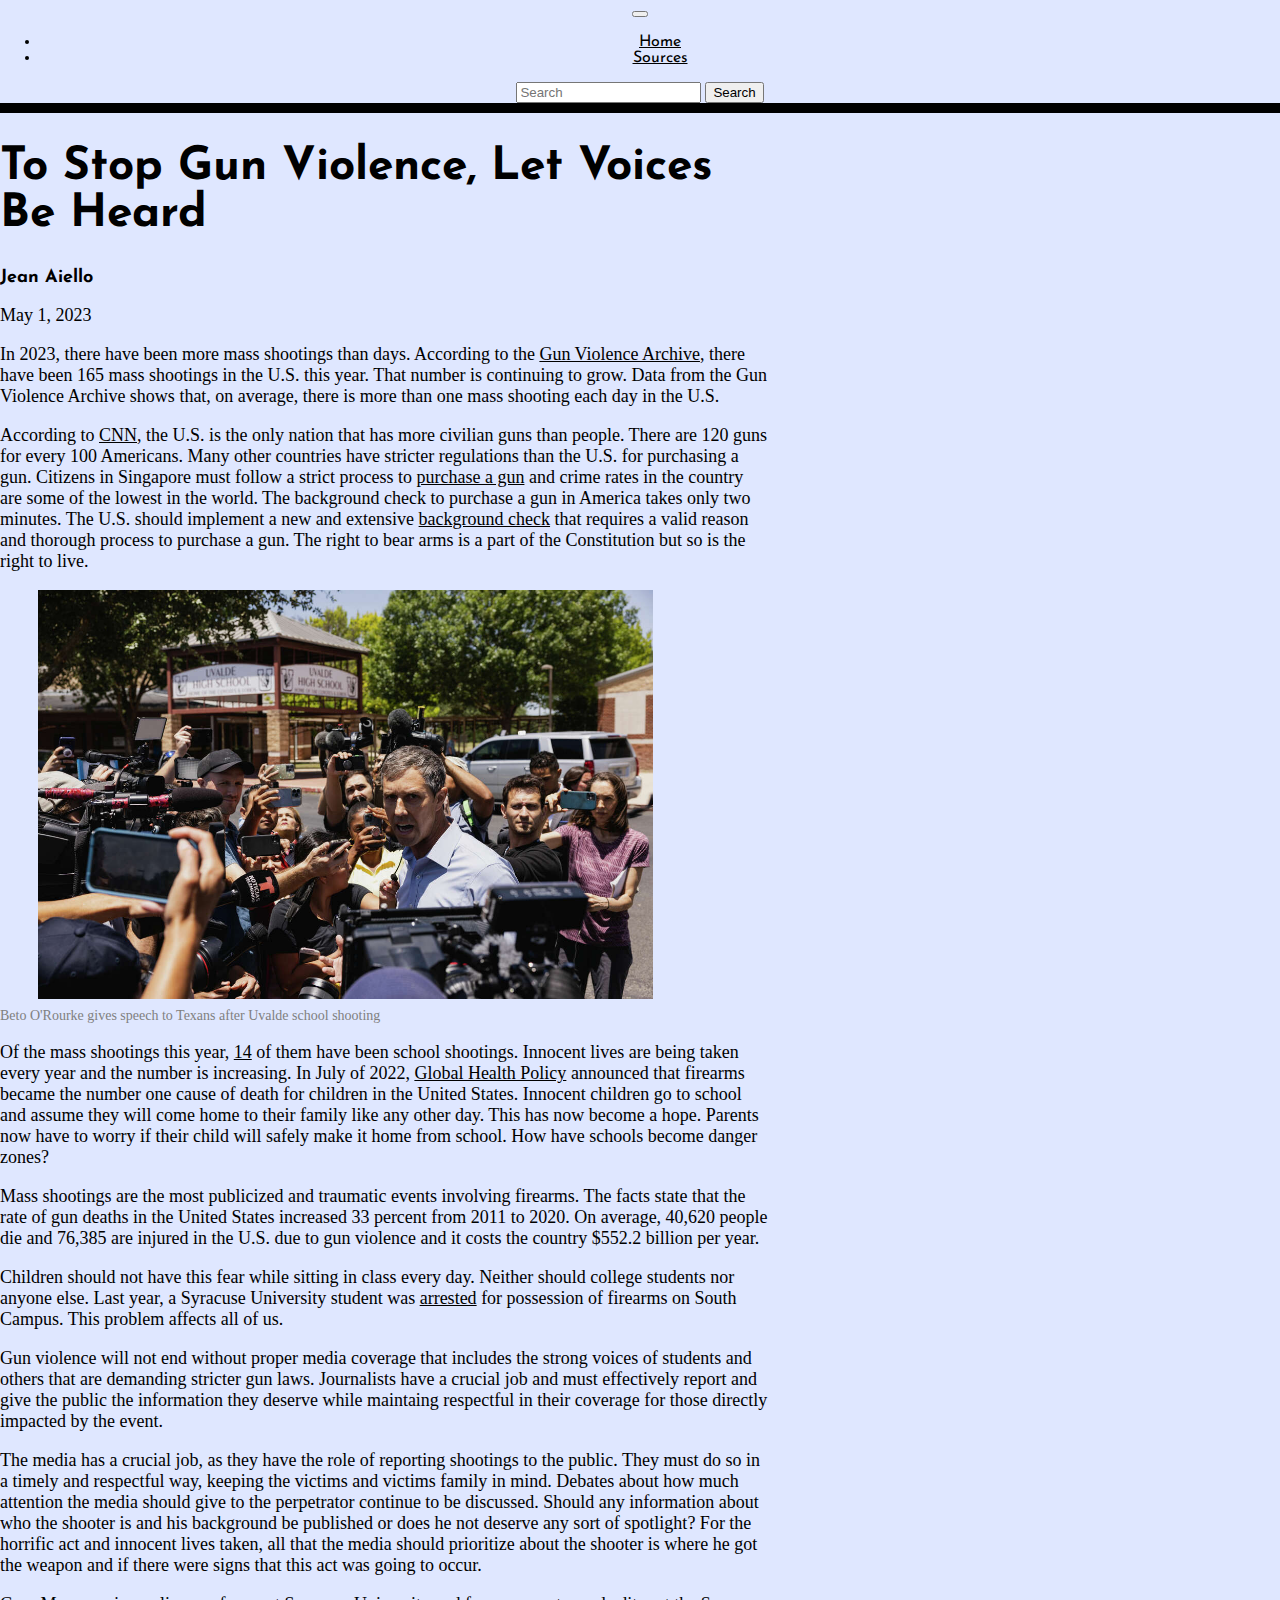
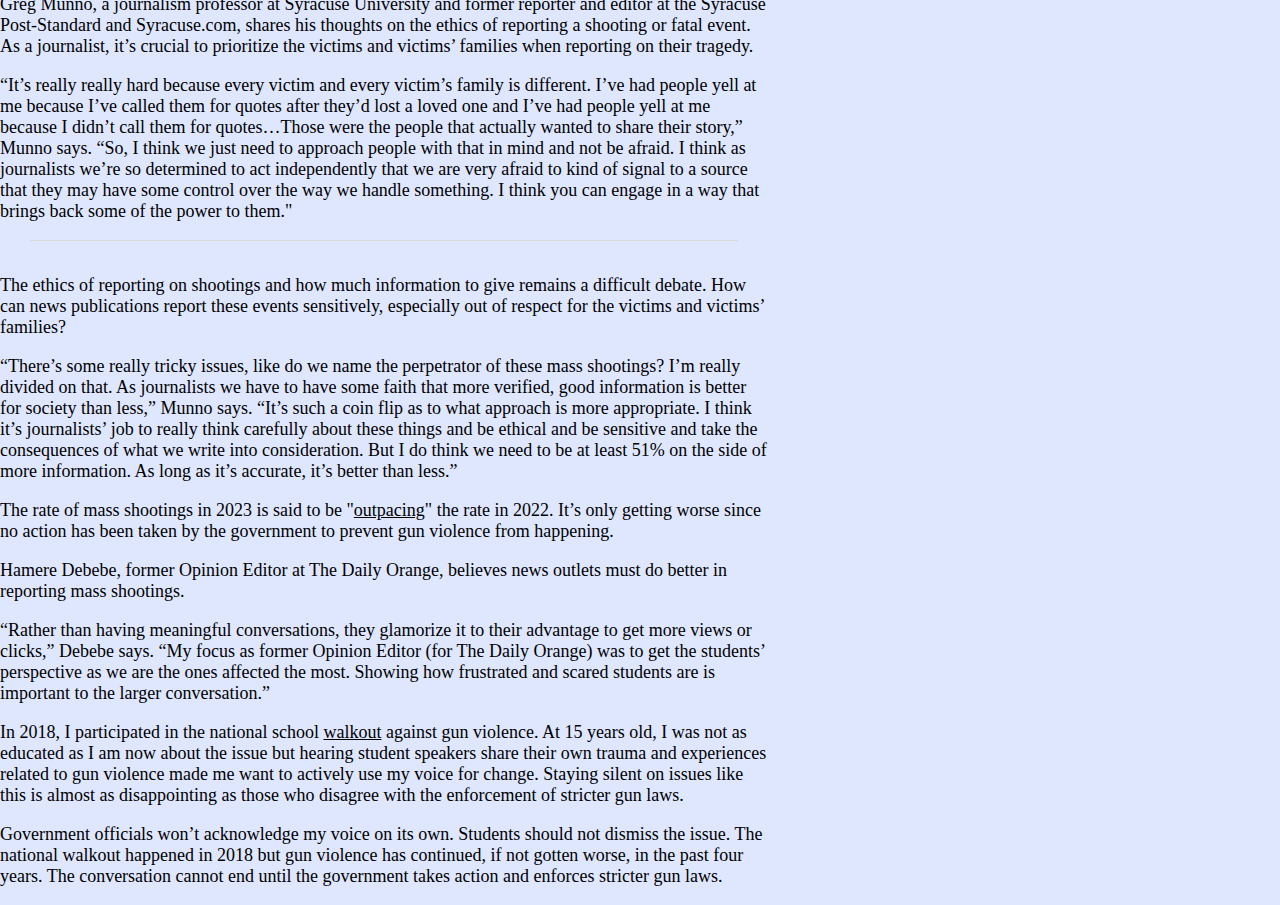
==== commit 303c850d: "Update massshootingsmediacoverage.html" ====
--- a/massshootingsmediacoverage.html
+++ b/massshootingsmediacoverage.html
@@ -83,7 +83,7 @@
 
       <p>Children should not have this fear while sitting in class every day. Neither should college students nor anyone else. Last year, a Syracuse University student was <a href="https://dailyorange.com/2021/07/student-arrested-possession-firearms////">arrested</a> for possession of firearms on South Campus. This problem affects all of us.</p>
 
-      <p>Gun violence will not end without proper media coverage that includes the strong voices of students and others that are demanding stricter gun laws. Journalists have a crucial job and must effectively report and give the public the information they deserve while maintaing respectful in their coverage for those directly impacted by the event 
+      <p>Gun violence will not end without proper media coverage that includes the strong voices of students and others that are demanding stricter gun laws. Journalists have a crucial job and must effectively report and give the public the information they deserve while maintaing respectful in their coverage for those directly impacted by the event. 
        <div>
         <script type="text/javascript" defer src="https://datawrapper.dwcdn.net/ccN2K/embed.js?v=1" charset="utf-8"></script><noscript><img src="https://datawrapper.dwcdn.net/ccN2K/full.png" alt="" /></noscript>
       </div>
